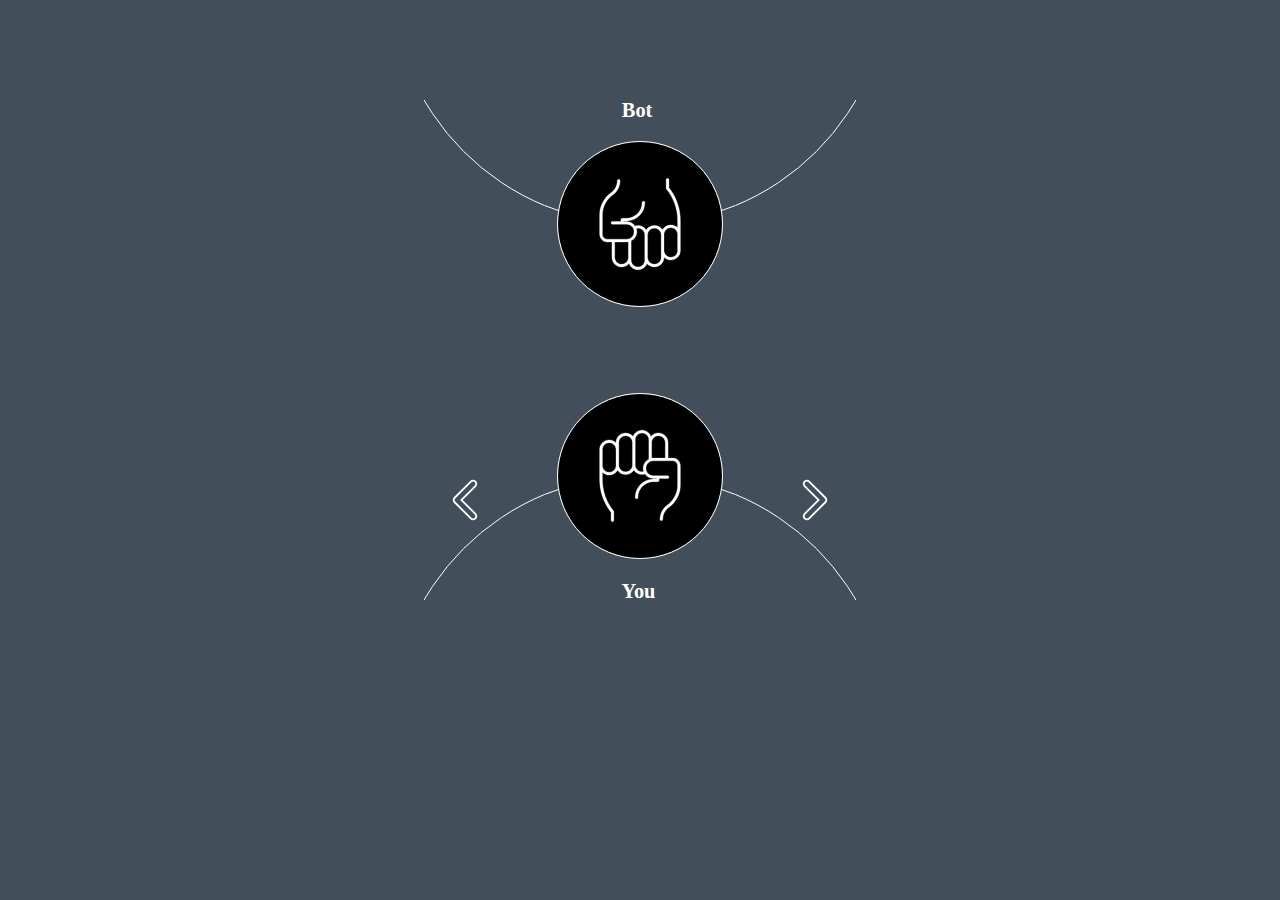
==== index.html @ aa454d04 "Apparently final and stable" ====
<!DOCTYPE html>
<html>
  <head>
    <meta charset="utf-8">
    <title>Rock Scissor Paper</title>
    <meta name="description" content="A rock scissor paper game with 1 player mode, you play with the bot">
    <link rel="stylesheet" type="text/css" href="style.css"/>
  </head>
  <body>
		<div class="boundary">
			<div id="board">
        <div id="bot">
					<div class="botChoice" id="rock"></div>
					<div class="botChoice" id="scissor"></div>
					<div class="botChoice" id="paper"></div>
				</div>
        <div id="player">
					<div class="playerChoice" id="rock"></div>
					<div class="playerChoice" id="scissor"></div>
					<div class="playerChoice" id="paper"></div>
				</div>
			  <div id="left"></div>
				<div id="right"></div>
      </div>
		</div>  

    <script type="text/javascript" src="game.js"> </script> 
  </body>
</html>
---- style.css ----
/* resetting contents paddings, margins*/
* {
  margin: 0;
  padding: 0;
  box-sizing: border-box;
  cursor: default;
}

body {
  background-color: #424F5A;
  color: white;
  overflow: hidden;
}

#board {
  width: 100vw;
  height: 100vw;
  background: url("images/background.svg");
  background-size: 100%;
  max-width: 500px;
  max-height: 500px;
  margin: 100px auto; 
  overflow: hidden;
  transform: translate(0);
}

#bot, #player {
  position: relative;
  border: 1px solid white;
  border-radius: 100%;
  height: 100%;
  width: 100%;
  float: left;
  transition: 1.5s;
  top: -75%;
  transform: rotate(180deg);
}

#bot {
  transform: rotate(180deg);
}

#player {
  top: -25%;
  transform: rotate(0deg);
}

#rock, #scissor, #paper {
  position: absolute;
  background-size: 100%;
  border: 1px solid white;
  width: 33.33%;
  height: 33.33%;
  border-radius: 100%;
  cursor: pointer;
}

#rock {
  background-image: url("images/rock.svg");
  left: 33.33%;
  top: -16.665%;
}

#scissor {
  background-image: url("images/scissor.svg");
  transform: rotate(-120deg);
  top: 58.665%;
  left: -10.33%;
}

#paper {
  background-image: url("images/paper.svg");
  transform: rotate(120deg);
  top: 59%;
  left: 77%;
}

#left, #right {
  background: url("images/arrow.svg");
  background-size: 100%;
  position: absolute;
  width: 10%;
  height: 10%;
  border-radius: 100%;
  top: 75%;
  left: 10%;
  cursor: pointer;
}

#right {
  transform: scale(-1,1);
  left: 80%;
}
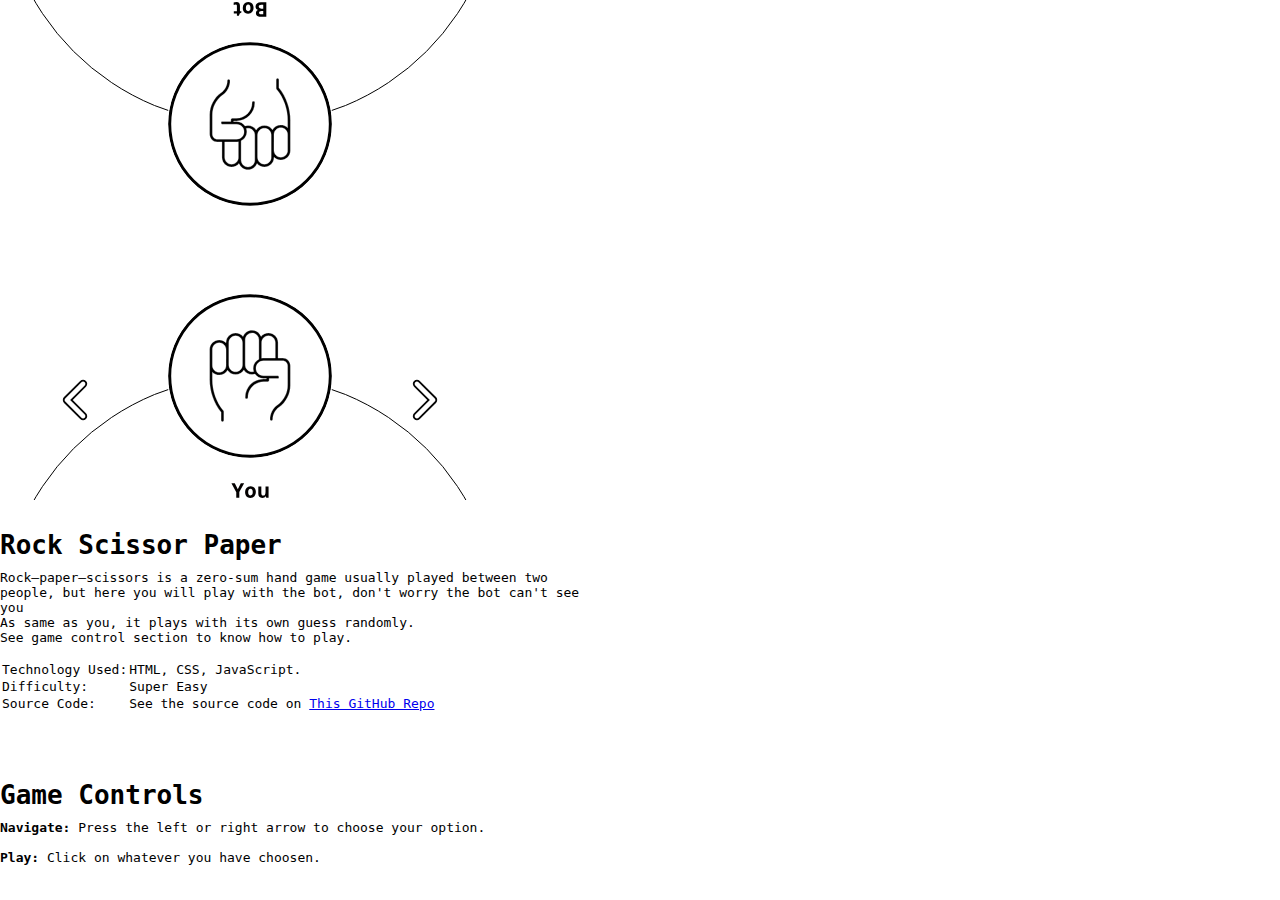
==== commit 491be251: "renaming to index" ====
--- a/index.html
+++ b/index.html
@@ -1,29 +1,55 @@
 <!DOCTYPE html>
 <html>
-  <head>
+<head>
     <meta charset="utf-8">
     <title>Rock Scissor Paper</title>
     <meta name="description" content="A rock scissor paper game with 1 player mode, you play with the bot">
     <link rel="stylesheet" type="text/css" href="style.css"/>
-  </head>
-  <body>
-		<div class="boundary">
-			<div id="board">
+</head>
+<body>
+<div class="boundary">
+    <div id="board">
         <div id="bot">
-					<div class="botChoice" id="rock"></div>
-					<div class="botChoice" id="scissor"></div>
-					<div class="botChoice" id="paper"></div>
-				</div>
+            <div class="botChoice" id="rock"></div>
+            <div class="botChoice" id="scissor"></div>
+            <div class="botChoice" id="paper"></div>
+        </div>
         <div id="player">
-					<div class="playerChoice" id="rock"></div>
-					<div class="playerChoice" id="scissor"></div>
-					<div class="playerChoice" id="paper"></div>
-				</div>
-			  <div id="left"></div>
-				<div id="right"></div>
-      </div>
-		</div>  
+            <div class="playerChoice" id="rock"></div>
+            <div class="playerChoice" id="scissor"></div>
+            <div class="playerChoice" id="paper"></div>
+        </div>
+        <div id="left"></div>
+        <div id="right"></div>
+    </div>
+</div>
 
-    <script type="text/javascript" src="game.js"> </script> 
-  </body>
+<div id="rsp">
+    <h1>Rock Scissor Paper</h1>
+    <p>Rock–paper–scissors is a zero-sum hand game usually played between two people, but here you will play with
+        the bot, don't worry the bot can't see you<br/> As same as you, it plays with its own guess randomly.<br/>
+        See game control section to know how to play.</p><br/>
+    <table>
+        <tr>
+            <td>Technology Used:</td>
+            <td>HTML, CSS, JavaScript.</td>
+        </tr>
+        <tr>
+            <td>Difficulty:</td>
+            <td>Super Easy</td>
+        </tr>
+        <tr>
+            <td>Source Code:</td>
+            <td>See the source code on <a href="https://github.com/towkir/rockScissorPaper" target="_blank">This GitHub
+                Repo</a></td>
+        </tr>
+    </table>
+</div>
+<div id="controls">
+    <h1>Game Controls</h1>
+    <p><b>Navigate:</b> Press the left or right arrow to choose your option.<br/><br/>
+        <b>Play:</b> Click on whatever you have choosen.</p>
+</div>
+<script type="text/javascript" src="game.js"></script>
+</body>
 </html>
--- a/style.css
+++ b/style.css
@@ -7,9 +7,12 @@
 }
 
 body {
-  background-color: #424F5A;
-  color: white;
-  overflow: hidden;
+  background-color: transparent;
+  font-family: monospace;
+}
+
+h1 {
+  margin-bottom: 10px;
 }
 
 #board {
@@ -19,14 +22,13 @@
   background-size: 100%;
   max-width: 500px;
   max-height: 500px;
-  margin: 100px auto; 
   overflow: hidden;
   transform: translate(0);
 }
 
 #bot, #player {
   position: relative;
-  border: 1px solid white;
+  border: 1px solid rgba(0, 0, 0, 1);
   border-radius: 100%;
   height: 100%;
   width: 100%;
@@ -91,3 +93,15 @@
   transform: scale(-1,1);
   left: 80%;
 }
+
+#controls {
+  width: 600px;
+  height: 120px;
+}
+
+#rsp {
+  display: block;
+  width: 600px;
+  height: 220px;
+  margin: 30px 0;
+}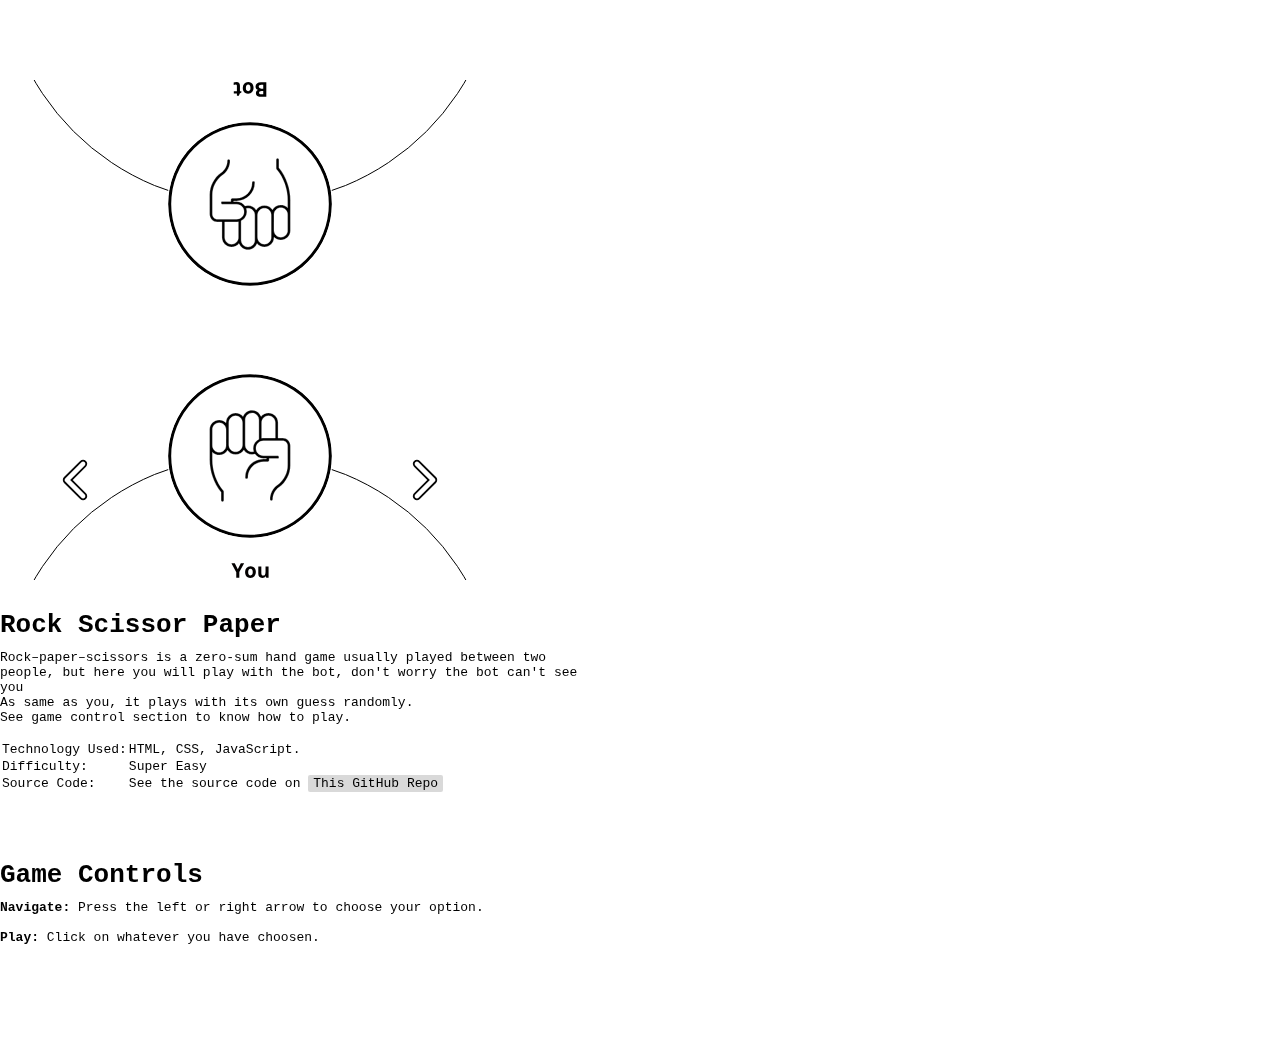
==== commit d52bed4f: "codes improved, modal added for game result" ====
--- a/index.html
+++ b/index.html
@@ -50,6 +50,14 @@
     <p><b>Navigate:</b> Press the left or right arrow to choose your option.<br/><br/>
         <b>Play:</b> Click on whatever you have choosen.</p>
 </div>
+
+<div id="modal-container">
+    <div class="custom-modal">
+        <h2></h2>
+        <button type="button" id="reload">Play Again</button>
+    </div>
+</div>
+
 <script type="text/javascript" src="game.js"></script>
 </body>
 </html>
--- a/style.css
+++ b/style.css
@@ -9,6 +9,8 @@
 body {
   background-color: transparent;
   font-family: monospace;
+  max-width: 1280px;
+  margin: 80px auto;
 }
 
 h1 {
@@ -94,14 +96,73 @@
   left: 80%;
 }
 
+#rsp, #controls {
+  display: block;
+  width: 100%;
+  max-width: 600px;
+  height: 220px;
+  margin: 30px 0;
+}
+
 #controls {
-  width: 600px;
   height: 120px;
 }
 
-#rsp {
+#rsp table td a {
+  padding: 1px 5px;
+  background: rgba(128, 128, 128, 0.3);
+  border-radius: 2px;
+  text-decoration: none;
+  color: inherit;
+  cursor: pointer;
+}
+
+#rsp table td a:hover,
+#rsp table td a:focus,
+#rsp table td a:active {
+  background: rgba(128, 128, 128, 0.5);
+  outline: none;
+  color: inherit;
+}
+
+
+#modal-container {
+  background-color: rgba(0,0,0,.8);
+  position: fixed;
+  top: 0;
+  left: 0;
+  width: 100%;
+  height: 100vh;
   display: block;
-  width: 600px;
-  height: 220px;
-  margin: 30px 0;
-}+  z-index: -100;
+  opacity: 0;
+  transition: opacity .3s ease-in-out;
+}
+
+#modal-container .custom-modal {
+  background-color: #fff;
+  position: fixed;
+  min-width: 300px;
+  left: 50%;
+  top: 40%;
+  border-radius: 4px;
+  z-index: -200;
+  padding: 20px;
+  transform: translate(-50%,-50%)
+}
+
+#modal-container .custom-modal h2 {
+  font-size: 60px
+}
+
+#modal-container .custom-modal button {
+  display: block;
+  border: 0;
+  background-color: #90ee90;
+  width: 100%;
+  padding: 10px;
+  font-family: monospace;
+  font-size: 20px;
+  margin-top: 20px;
+  cursor: pointer
+}
